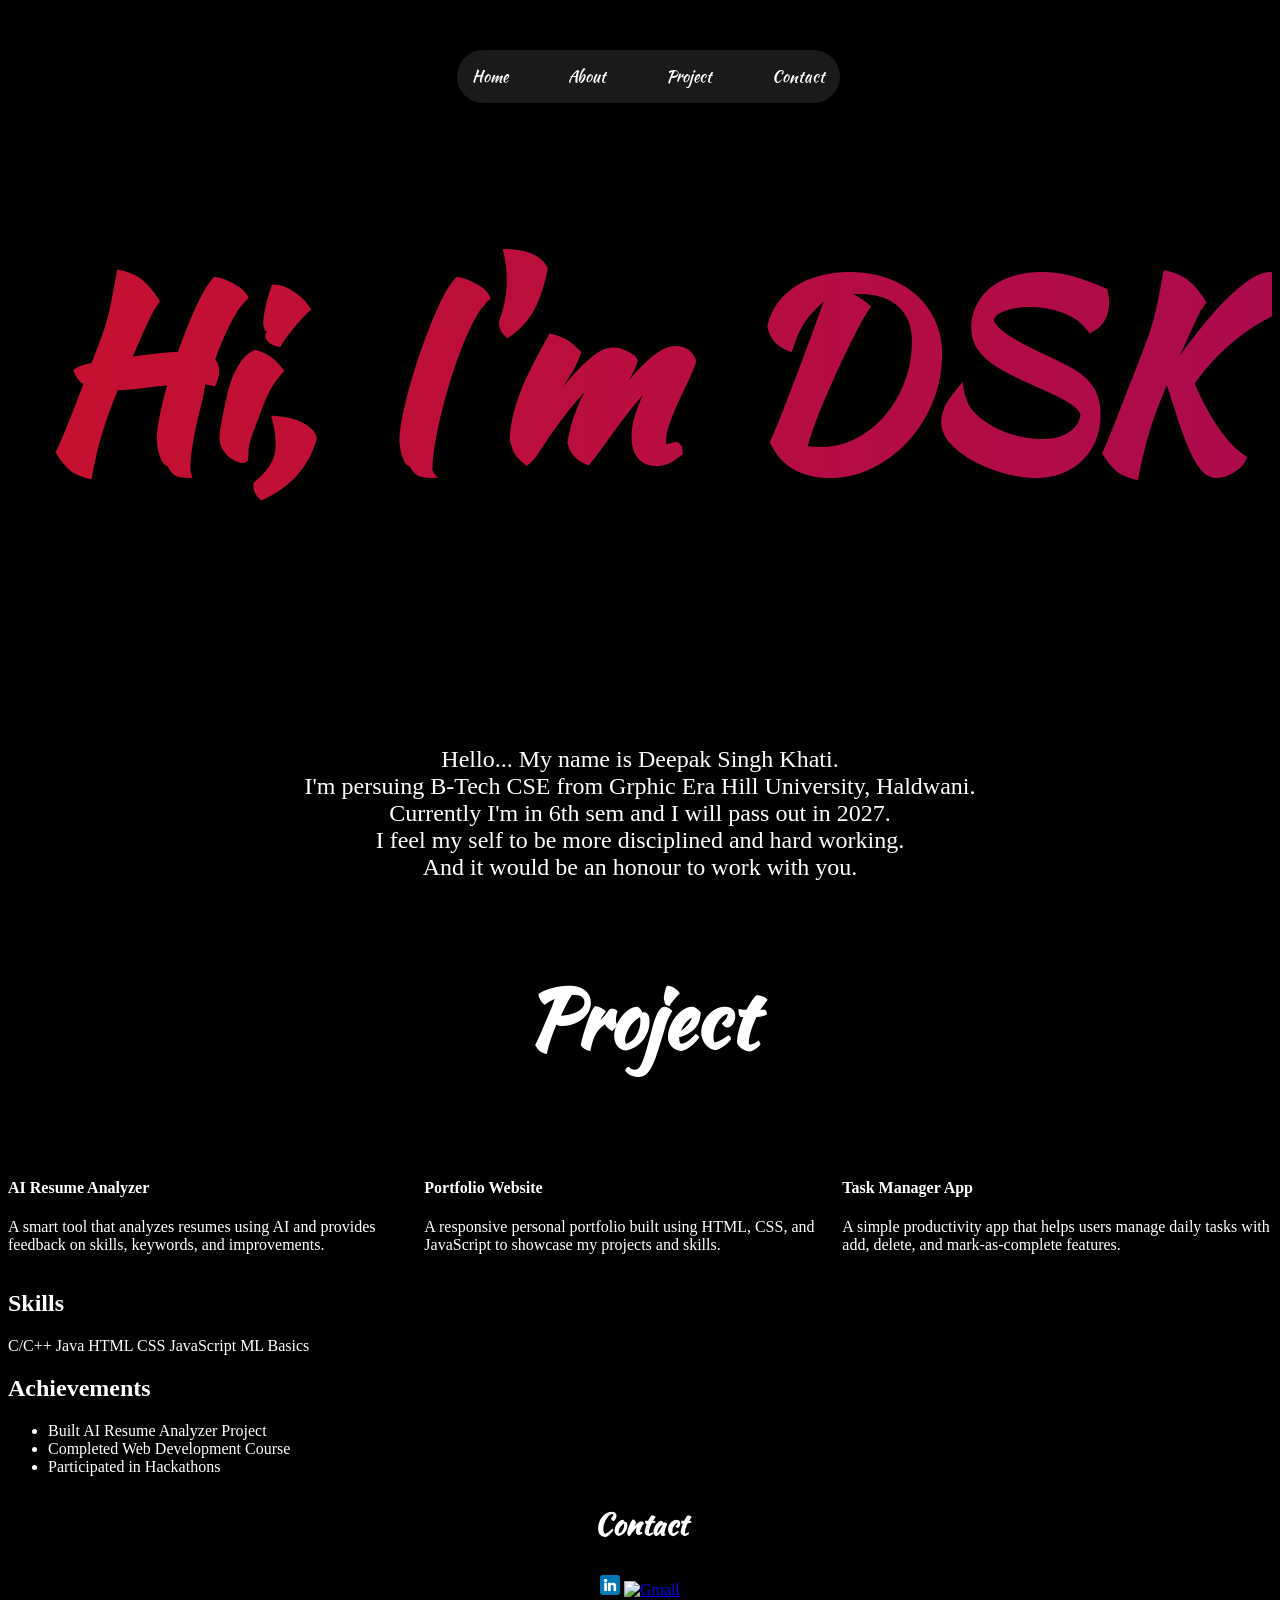
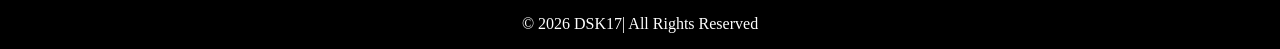
==== index.html @ 7f99f343 "Rename portfolio.html to index.html" ====
<!DOCTYPE html>
<html lang="en">
<head>
    <meta charset="UTF-8">
    <meta name="viewport" content="width=device-width, initial-scale=1.0">
    <title>Document</title>
    <link rel="stylesheet" href="style.css">

    <link rel="preconnect" href="https://fonts.googleapis.com">
<link rel="preconnect" href="https://fonts.gstatic.com" crossorigin>
<link href="https://fonts.googleapis.com/css2?family=Italianno&family=Kaushan+Script&family=Meow+Script&family=Style+Script&display=swap" rel="stylesheet">
</head>
<body>
    
    <header>
        <nav>
            <ul style="list-style: none;">
                <li><a href="#Home">Home</a></li>
                <li><a href="#About">About</a></li>
                <li><a href="#Project">Project</a></li>
                <li><a href="#Contact">Contact</a></li>
            </ul>
        </nav>
    </header>
<!---->
    
<!---->
   <main>

    <!-- HERO -->
        <section id="Home">
            <h1>Hi, I'm DSK</h1>
        </section>

    <!-- ABOUT -->
        <section id="About">
            <p style="text-align: center; font-size: 1.5rem;">Hello... My name is Deepak Singh Khati.
                <br>I'm persuing B-Tech CSE from Grphic Era Hill University, Haldwani.
                <br>Currently I'm in 6th sem and I will pass out in 2027.
                <br>I feel my self to be more disciplined and hard working.
                <br>And it would be an honour to work with you.</p>
        </section>

    <!-- PROJECT -->
        <h3 style="text-align: center; font-size: 5rem;">Project</h3>
        <section id="Project">
            <div id="firstPro">
                <h4>AI Resume Analyzer</h4>
                    <p>
                        A smart tool that analyzes resumes using AI and provides feedback 
                        on skills, keywords, and improvements.
                    </p>
            </div>

            <div id="secPro">
                <h4>Portfolio Website</h4>
                    <p>
                        A responsive personal portfolio built using HTML, CSS, and JavaScript 
                        to showcase my projects and skills.
                    </p>
            </div>

            <div id="thirdPro">
                <h4>Task Manager App</h4>
                <p>
                    A simple productivity app that helps users manage daily tasks with 
                    add, delete, and mark-as-complete features.
                </p>
            </div>
        </section>

    <!--SKILLS-->
        <section id="skills">
            <h2>Skills</h2>
                <div class="skills-container">
                    <span>C/C++</span>
                    <span>Java</span>
                    <span>HTML</span>
                    <span>CSS</span>
                    <span>JavaScript</span>
                    <span>ML Basics</span>
                </div>
        </section>

    <!--ACHIEVEMENTS-->
        <section id="Achievements">
            <h2>Achievements</h2>
                <ul>
                    <li>Built AI Resume Analyzer Project</li>
                    <li>Completed Web Development Course</li>
                    <li>Participated in Hackathons</li>
                </ul>
        </section>

   </main>

<!--CONTACT-->
   <h3 style="font-size: 1.8rem; text-align: center;">Contact</h3>
    <footer style="text-align: center;">
        <div id="Contact">
            <a href="linkedIn"><img src="./images/linkedin.png" alt="linkedin" width="20px" height="20px "></a>
            <a href="mailto:dsk17oct2005@gmail.com"><img src="./images/gmail.png" alt="Gmail" width="20px" height="20px"></a>
        </div>
        <p>© 2026 DSK17| All Rights Reserved</p>
        
    </footer>

    <script src="port.js"></script>
</body>
</html>
---- style.css ----
body{
    background-color: black;
    color: white;
}


/* Google Font */
.kaushan-script-regular {
  font-family: "Kaushan Script", cursive;
  font-weight: 400;
  font-style: normal;
}

h1{
    font-family:"Kaushan Script", cursive;
    text-align: center; 
    font-size: 15rem;  
    background: linear-gradient(270deg, red, rgba(21, 21, 241, 0.918), purple, rgb(198, 17, 47));
    -webkit-background-clip: text;
    -webkit-text-fill-color: transparent;
    
    background-size: 800% 800%;
    animation: gradientMove 10s ease infinite;
}
@keyframes gradientMove {
  0% {
    background-position: 0% 50%;
  }
  50% {
    background-position: 100% 50%;
  }
  100% {
    background-position: 0% 50%;
  }
}

nav{
    position: fixed;
    top: 0;
    width: 100%;
    z-index: 1000;
}
nav ul{
    font-family: "Kaushan Script", cursive;
    display: flex;
    text-decoration: none;
    justify-content: center;
    border: px solid rgb(255, 255, 255);
    width: fit-content;
    margin: 50px auto;
    padding: 15px;
    gap: 60px;
    border-radius: 50px;
     background: rgba(255, 255, 255, 0.1); 
    backdrop-filter: blur(10px);    
    -webkit-backdrop-filter: blur(10px);
}

nav ul li a{
    color: white;
    text-decoration: none;
    transition: transform 0.25s ease, text-shadow 0.25s ease;
}
nav ul li a:hover{
    transform: translateY(-5px);
    text-shadow: 0 0 8px #fff, 0 0 12px #fff;
}

#Project {
    display: flex;
    justify-content: center;

}
h3{
   font-family: "Kaushan Script", cursive;
   
}
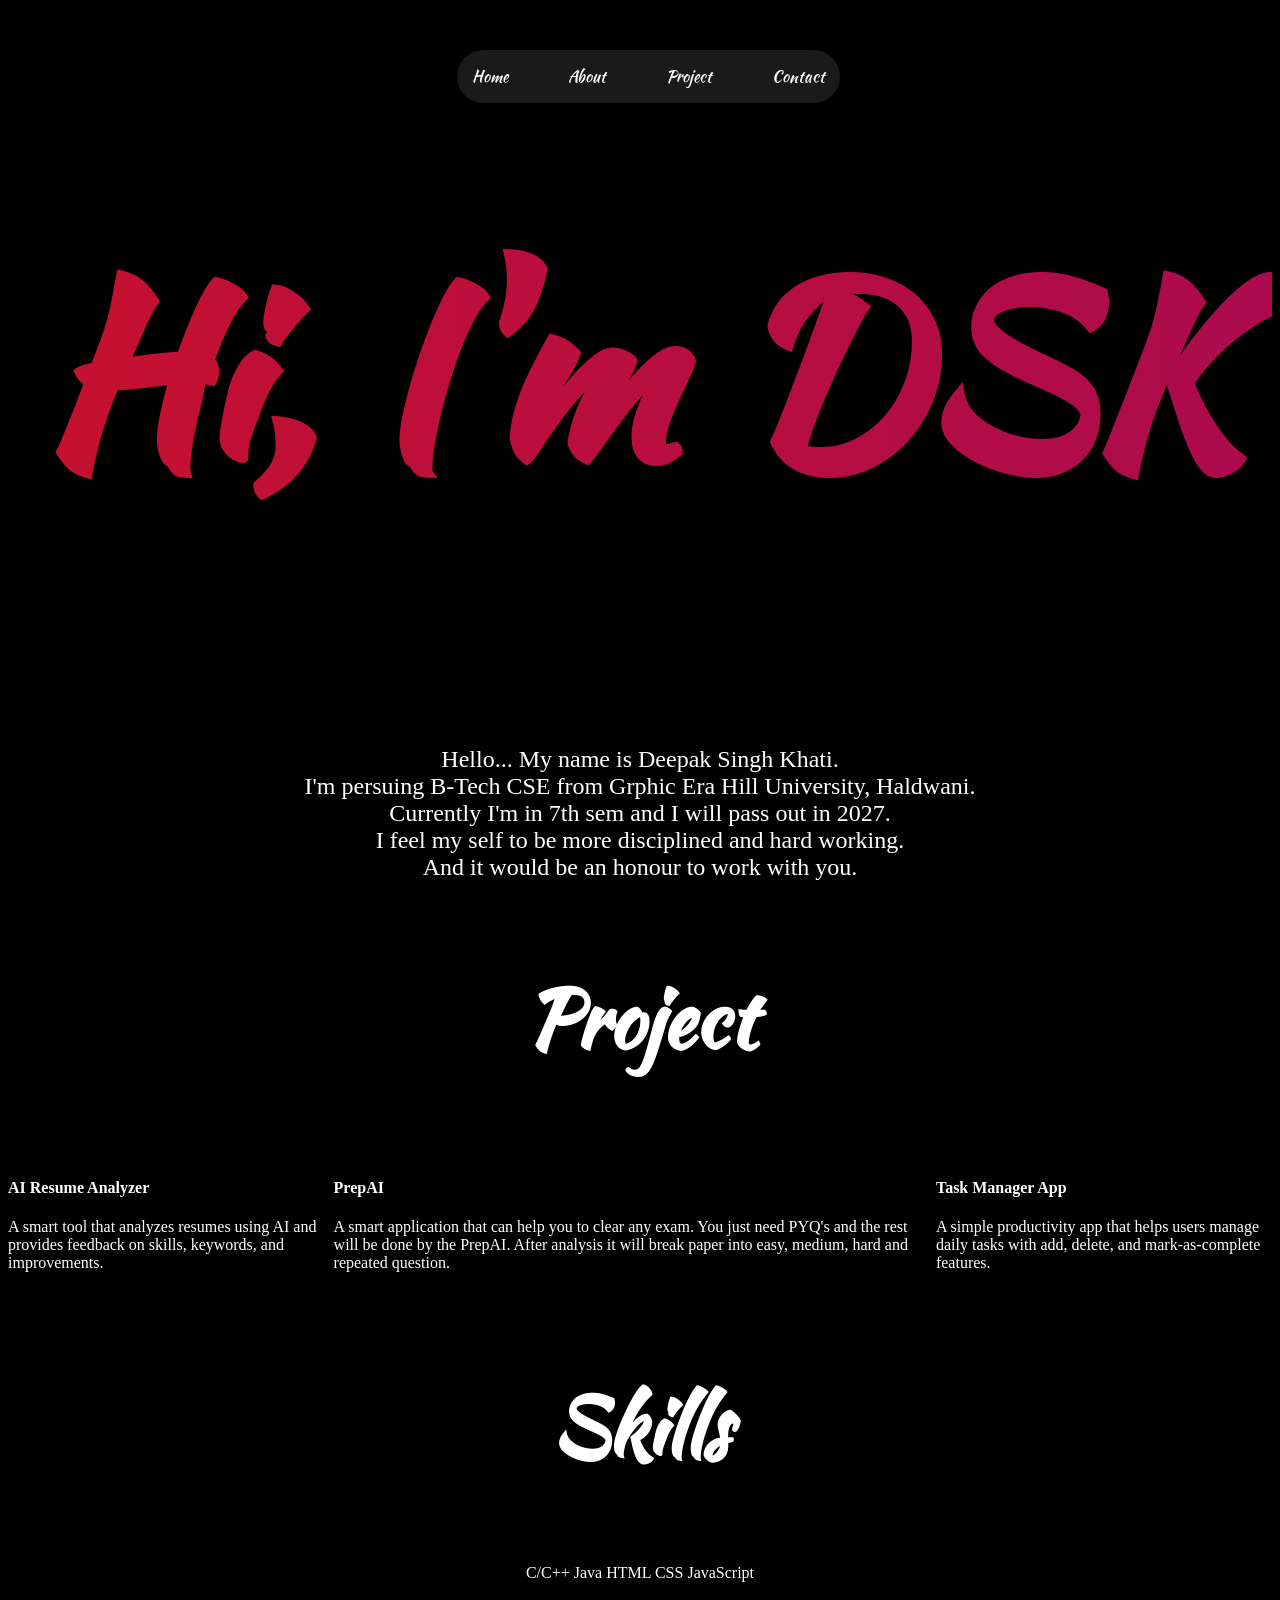
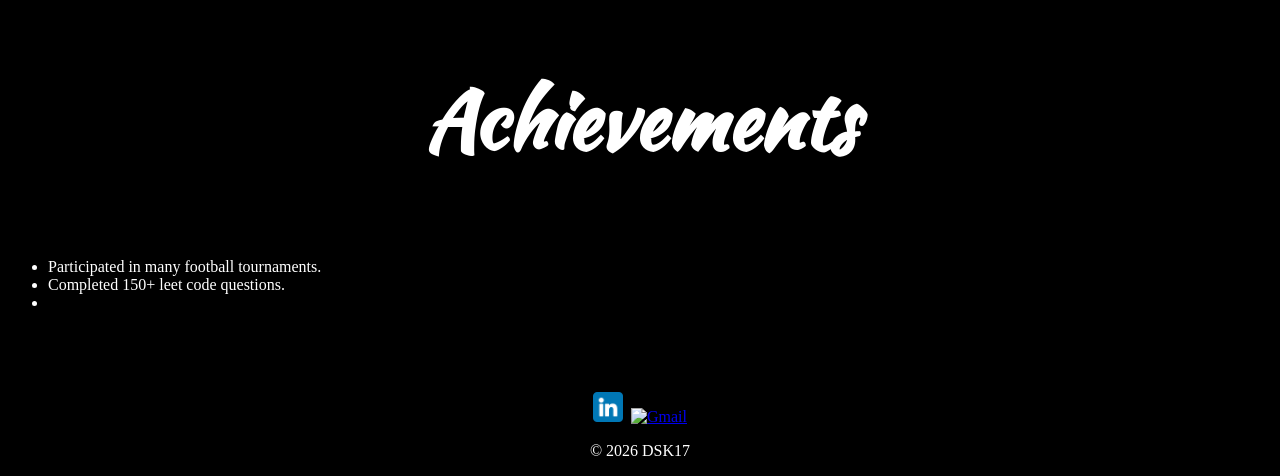
==== commit 884a8568: "Modify project details and achievements section Updated project descriptions and achievements in ind" ====
--- a/index.html
+++ b/index.html
@@ -36,7 +36,7 @@
         <section id="About">
             <p style="text-align: center; font-size: 1.5rem;">Hello... My name is Deepak Singh Khati.
                 <br>I'm persuing B-Tech CSE from Grphic Era Hill University, Haldwani.
-                <br>Currently I'm in 6th sem and I will pass out in 2027.
+                <br>Currently I'm in 7th sem and I will pass out in 2027.
                 <br>I feel my self to be more disciplined and hard working.
                 <br>And it would be an honour to work with you.</p>
         </section>
@@ -53,10 +53,9 @@
             </div>
 
             <div id="secPro">
-                <h4>Portfolio Website</h4>
+                <h4>PrepAI</h4>
                     <p>
-                        A responsive personal portfolio built using HTML, CSS, and JavaScript 
-                        to showcase my projects and skills.
+                        A smart application that can help you to clear any exam. You just need PYQ's and the rest will be done by the PrepAI. After analysis it will break paper into easy, medium, hard and repeated question. 
                     </p>
             </div>
 
@@ -71,37 +70,36 @@
 
     <!--SKILLS-->
         <section id="skills">
-            <h2>Skills</h2>
-                <div class="skills-container">
+            <h3 style="font-size: 5rem; text-align: center;">Skills</h3>
+                <div class="skills-container" style="text-align: center;">
                     <span>C/C++</span>
-                    <span>Java</span>
-                    <span>HTML</span>
+                    <span>Java</span> 
+                    <span>HTML</span> 
                     <span>CSS</span>
                     <span>JavaScript</span>
-                    <span>ML Basics</span>
                 </div>
         </section>
 
     <!--ACHIEVEMENTS-->
         <section id="Achievements">
-            <h2>Achievements</h2>
+            <h3 style="font-size: 5rem; text-align: center;">Achievements</h3>
                 <ul>
-                    <li>Built AI Resume Analyzer Project</li>
-                    <li>Completed Web Development Course</li>
-                    <li>Participated in Hackathons</li>
+                    <li>Participated in many football tournaments.</li>
+                    <li>Completed 150+ leet code questions.</li>
+                    <li></li>
                 </ul>
         </section>
 
    </main>
 
 <!--CONTACT-->
-   <h3 style="font-size: 1.8rem; text-align: center;">Contact</h3>
+   <h3 style="font-size: 5rem; text-align: center;"></h3>
     <footer style="text-align: center;">
         <div id="Contact">
-            <a href="linkedIn"><img src="./images/linkedin.png" alt="linkedin" width="20px" height="20px "></a>
-            <a href="mailto:dsk17oct2005@gmail.com"><img src="./images/gmail.png" alt="Gmail" width="20px" height="20px"></a>
+            <a href="linkedIn"><img src="./images/linkedin.png" alt="linkedin" width="30px" height="30px "></a> <span style="display:inline-flex;"></span>
+            <a href="mailto:dsk17oct2005@gmail.com"><img src="./images/gmail.png" alt="Gmail" width="30px" height="30px"></a>
         </div>
-        <p>© 2026 DSK17| All Rights Reserved</p>
+        <p>© 2026 DSK17</p>
         
     </footer>
 
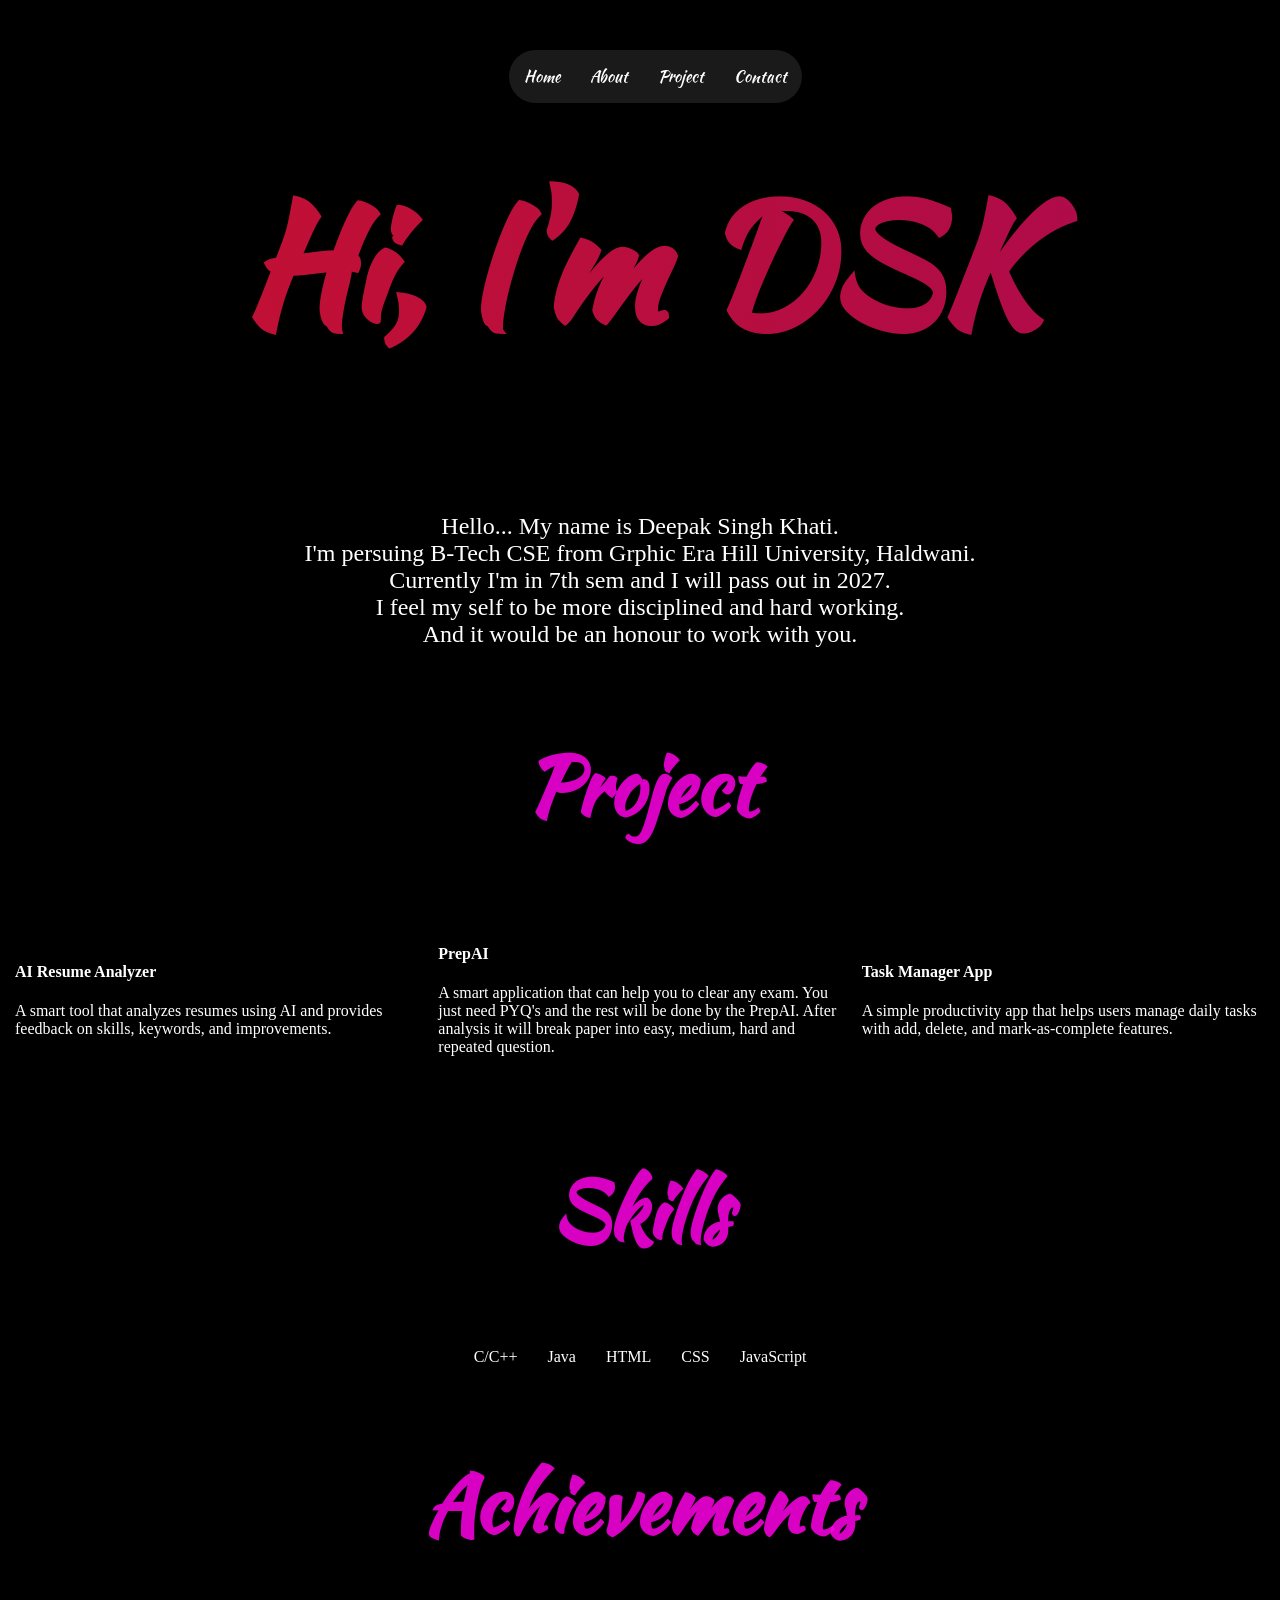
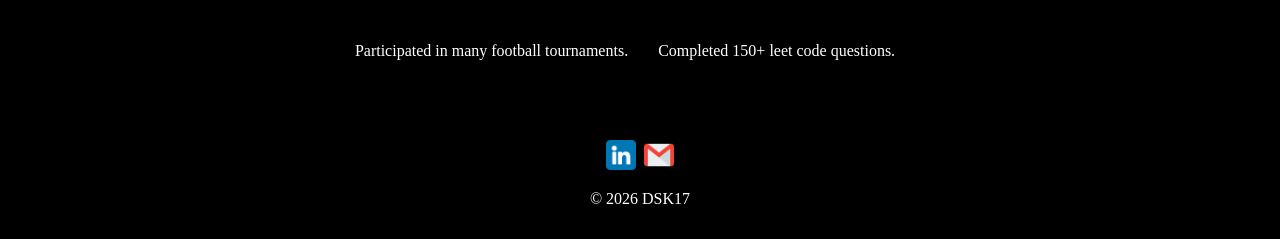
==== commit 3c57f14b: "Update index.html" ====
--- a/index.html
+++ b/index.html
@@ -3,7 +3,7 @@
 <head>
     <meta charset="UTF-8">
     <meta name="viewport" content="width=device-width, initial-scale=1.0">
-    <title>Document</title>
+    <title>Portfolio</title>
     <link rel="stylesheet" href="style.css">
 
     <link rel="preconnect" href="https://fonts.googleapis.com">
--- a/style.css
+++ b/style.css
@@ -1,10 +1,44 @@
+/* For tablets and mobile screens */
+@media (max-width: 768px) {
+
+    h1 {
+        font-size: 4rem;
+    }
+
+    nav ul {
+        gap: 15px;
+        padding: 10px;
+        margin: 20px auto;
+        flex-wrap: wrap;
+    }
+
+    #Project {
+        flex-direction: column;
+    }
+
+    .skills-container {
+        flex-wrap: wrap;
+        gap: 20px;
+    }
+
+    #Achievements ul {
+        flex-direction: column;
+        align-items: center;
+        gap: 15px;
+    }
+
+    h3 {
+        font-size: 3rem !important;
+    }
+}
+
+
+
 body{
     background-color: black;
     color: white;
 }
 
-
-/* Google Font */
 .kaushan-script-regular {
   font-family: "Kaushan Script", cursive;
   font-weight: 400;
@@ -14,7 +48,7 @@
 h1{
     font-family:"Kaushan Script", cursive;
     text-align: center; 
-    font-size: 15rem;  
+    font-size: 10rem;  
     background: linear-gradient(270deg, red, rgba(21, 21, 241, 0.918), purple, rgb(198, 17, 47));
     -webkit-background-clip: text;
     -webkit-text-fill-color: transparent;
@@ -59,7 +93,7 @@
 nav ul li a{
     color: white;
     text-decoration: none;
-    transition: transform 0.25s ease, text-shadow 0.25s ease;
+    transition: transform 0.20s ease, text-shadow 0.25s ease;
 }
 nav ul li a:hover{
     transform: translateY(-5px);
@@ -68,10 +102,143 @@
 
 #Project {
     display: flex;
-    justify-content: center;
-
-}
+    justify-content: space-between;
+    align-items: center;
+    gap: 20px;
+    flex-wrap: wrap;
+}
+
+#Project div{
+  flex: 1;
+}
+
+.skills-container{
+  display: flex;
+  justify-content: center;
+  gap: 200px;
+}
+
+#Achievements ul{
+  list-style: none;
+  display: flex;
+  justify-content: center;
+  gap: 30px;
+}
+
 h3{
    font-family: "Kaushan Script", cursive;
-   
-}+   color: rgba(255, 1, 230, 0.849);
+}
+
+/* For all devices */
+* {
+    box-sizing: border-box;
+}
+
+body {
+    margin: 0;
+    padding: 15px;
+}
+
+/* Project section */
+#Project {
+    display: flex;
+    flex-wrap: wrap;
+    gap: 20px;
+}
+
+#Project div {
+    flex: 1 1 250px;
+    min-width: 0;
+}
+
+/* Skills section */
+.skills-container {
+    display: flex;
+    justify-content: center;
+    flex-wrap: wrap;
+    gap: 30px;
+}
+
+/* Achievements section */
+#Achievements ul {
+    display: flex;
+    justify-content: center;
+    flex-wrap: wrap;
+    gap: 30px;
+    padding: 0;
+}
+
+/* Navigation */
+nav ul {
+    display: flex;
+    flex-wrap: wrap;
+    justify-content: center;
+    gap: 30px;
+}
+
+/* Large tablets and small laptops */
+@media (max-width: 1024px) {
+    h1 {
+        font-size: 7rem;
+    }
+
+    nav ul {
+        gap: 20px;
+    }
+}
+
+/* Tablets */
+@media (max-width: 768px) {
+    h1 {
+        font-size: 5rem;
+    }
+
+    nav ul {
+        gap: 15px;
+        margin: 20px auto;
+    }
+
+    #Project {
+        flex-direction: column;
+    }
+
+    h3 {
+        font-size: 3rem !important;
+    }
+}
+
+/* Mobile phones */
+@media (max-width: 480px) {
+    body {
+        padding: 10px;
+    }
+
+    h1 {
+        font-size: 3rem;
+    }
+
+    nav ul {
+        gap: 10px;
+        padding: 10px;
+        font-size: 14px;
+    }
+
+    #Project {
+        gap: 15px;
+    }
+
+    .skills-container {
+        gap: 15px;
+    }
+
+    #Achievements ul {
+        flex-direction: column;
+        align-items: center;
+        gap: 15px;
+    }
+
+    h3 {
+        font-size: 2.5rem !important;
+    }
+}
